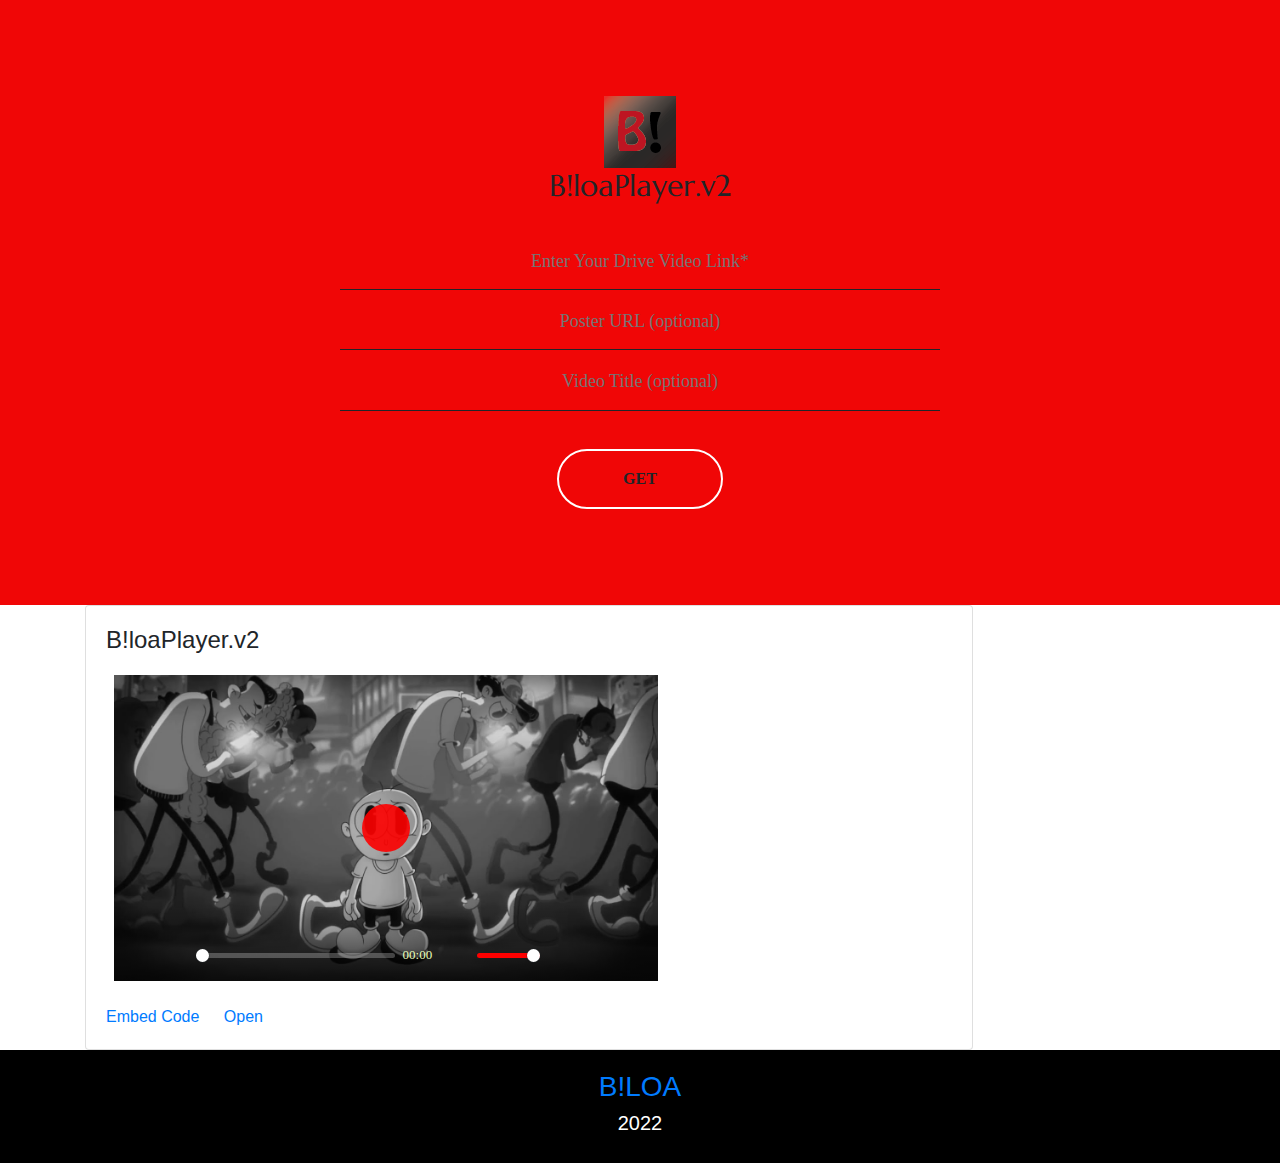
==== index.html @ 988dfe38 "Add files via upload" ====
<!DOCTYPE html>
<html lang="en">
<head>
    <meta charset="UTF-8">
    <meta http-equiv="X-UA-Compatible" content="IE=edge">
    <meta name="viewport" content="width=device-width, initial-scale=1.0">
    <title>v2.zplayer</title>
    <link rel="stylesheet" href="style.css">
    <link rel="stylesheet" href="https://cdn.jsdelivr.net/npm/bootstrap@4.6.1/dist/css/bootstrap.min.css"/>
  
</head>
<body>
<div class="subscribe-box"> 
  <img src="icon-logo.png" alt="icon-logo.png">
  <h2>B!loaPlayer.v2</h2>
  <div class="subscribe">
    <input type="text" placeholder="Enter Your Drive Video Link*" autocomplete="on" id="videourl" required="required"/>
    <input type="text" placeholder="Poster URL (optional)" autocomplete="on" id="posterurl"/>
    <input type="text" placeholder="Video Title (optional)" autocomplete="on" id="videotitle"/>

    
    <button onclick="get()"> <span>GET</span></button>
  </div>
</div>
  <div class="container">
    
    <div class="card" style="width:80%">
    <div class="card-body">
      <h4 class="card-title">B!loaPlayer.v2</h4>
      <p class="card-text">
        
<iframe id="plyr" width="560" height="315" 
scrolling="no"
src="plyr.html" 
frameborder="0" allow="accelerometer; autoplay; clipboard-write; encrypted-media; 
gyroscope; picture-in-picture" allowfullscreen>
</iframe>
          
      
      </p>
      <a href="#" onclick="embedplyr()" class="card-link">Embed Code</a>
      <a href="#" onclick="openplyr()" class="card-link">Open</a>
    </div>
    </div>

  </div>

  <footer>
    <h3><a href="#">B!LOA</a></h3>
    <h5>2022</h5>
  </footer>
  <style>
    footer{
      position: relative;
      bottom: 0;
      padding: 20px;
      background: black;
      text-align: center;
      display: block;
      color: white;
    }
  </style>
  <script src="script.js"></script>

  
</body>
</html>
---- style.css ----
@import url("https://fonts.googleapis.com/css?family=Playfair+Display:400,400i,700,700i,900,900i|Poppins:300,400,500,600,700,800,900");
@import url("https://fonts.googleapis.com/css?family=Forum");
@import url("https://fonts.googleapis.com/css?family=Cinzel:400,700,900|Josefin+Slab:100,100i,300,300i,400,400i,600,600i,700,700i|Marcellus|Nanum+Myeongjo:400,700,800|Old+Standard+TT:400,400i,700|Prata|Vidaloka");
body {
  background: #F0F0F0;
  margin: 0;
  color: white;
}

.subscribe-box {
  background: rgb(240, 6, 6);
  font-family: "Gothic A1", serif;
  padding: 6em 0;
  text-align: center;
}
.subscribe-box h2 {
  margin: 0 0 0.85em 0;
  font-weight: 100;
  font-size: 30px;
  font-family: "Marcellus", serif;
}
.subscribe-box .subscribe {
  width: 100%;
  max-width: 600px;
  margin: auto;
}
.subscribe-box .subscribe input {
  width: 100%;
  background: linear-gradient(45deg, rgb(240, 6, 6, 0.3));
  border: 0;
  border-bottom: 1px solid;
  padding: 1em 0 0.8em;
  text-align: center;
  font-size: 18px;
  font-family: inherit;
  font-weight: 300;
  line-height: 1.5;
  color: inherit;
  outline: none;
}
/*.subscribe-box .subscribe input::-moz-placeholder {
  color: rgba(255, 255, 255, 0.5);
}
.subscribe-box .subscribe input:-ms-input-placeholder {
  color: rgba(255, 255, 255, 0.5);
}
.subscribe-box .subscribe input::placeholder {
  color: rgba(255, 255, 255, 0.5);
}*/
.subscribe-box .subscribe button {
  all: unset;
  margin-top: 2.4em;
  background: transparent;
  border: 2px solid white;
  padding: 1em 4em;
  border-radius: 50px;
  cursor: pointer;
  display: inline-block;
  font-weight: 700;
  position: relative;
  transition: all 300ms ease;
}
.subscribe-box .subscribe button span {
  display: inline-block;
  transition: all 300ms ease;
}
.subscribe-box .subscribe button:before, .subscribe-box .subscribe button:after {
  content: "";
  display: block;
  position: absolute;
  transition: all 300ms ease;
  opacity: 0;
}
.subscribe-box .subscribe button:before {
  height: 7px;
  width: 7px;
  background: transparent;
  border-right: 2px solid;
  border-top: 2px solid;
  right: 30px;
  top: 21px;
  transform: rotate(45deg);
}
.subscribe-box .subscribe button:after {
  background: white;
  height: 2px;
  width: 50px;
  left: 0;
  top: 1.49em;
}
.subscribe-box .subscribe button:hover span {
  transform: translateX(-10px);
}
.subscribe-box .subscribe button:hover:before {
  opacity: 1;
}
.subscribe-box .subscribe button:hover:after {
  width: 14px;
  opacity: 1;
  transform: translateX(160px);
}
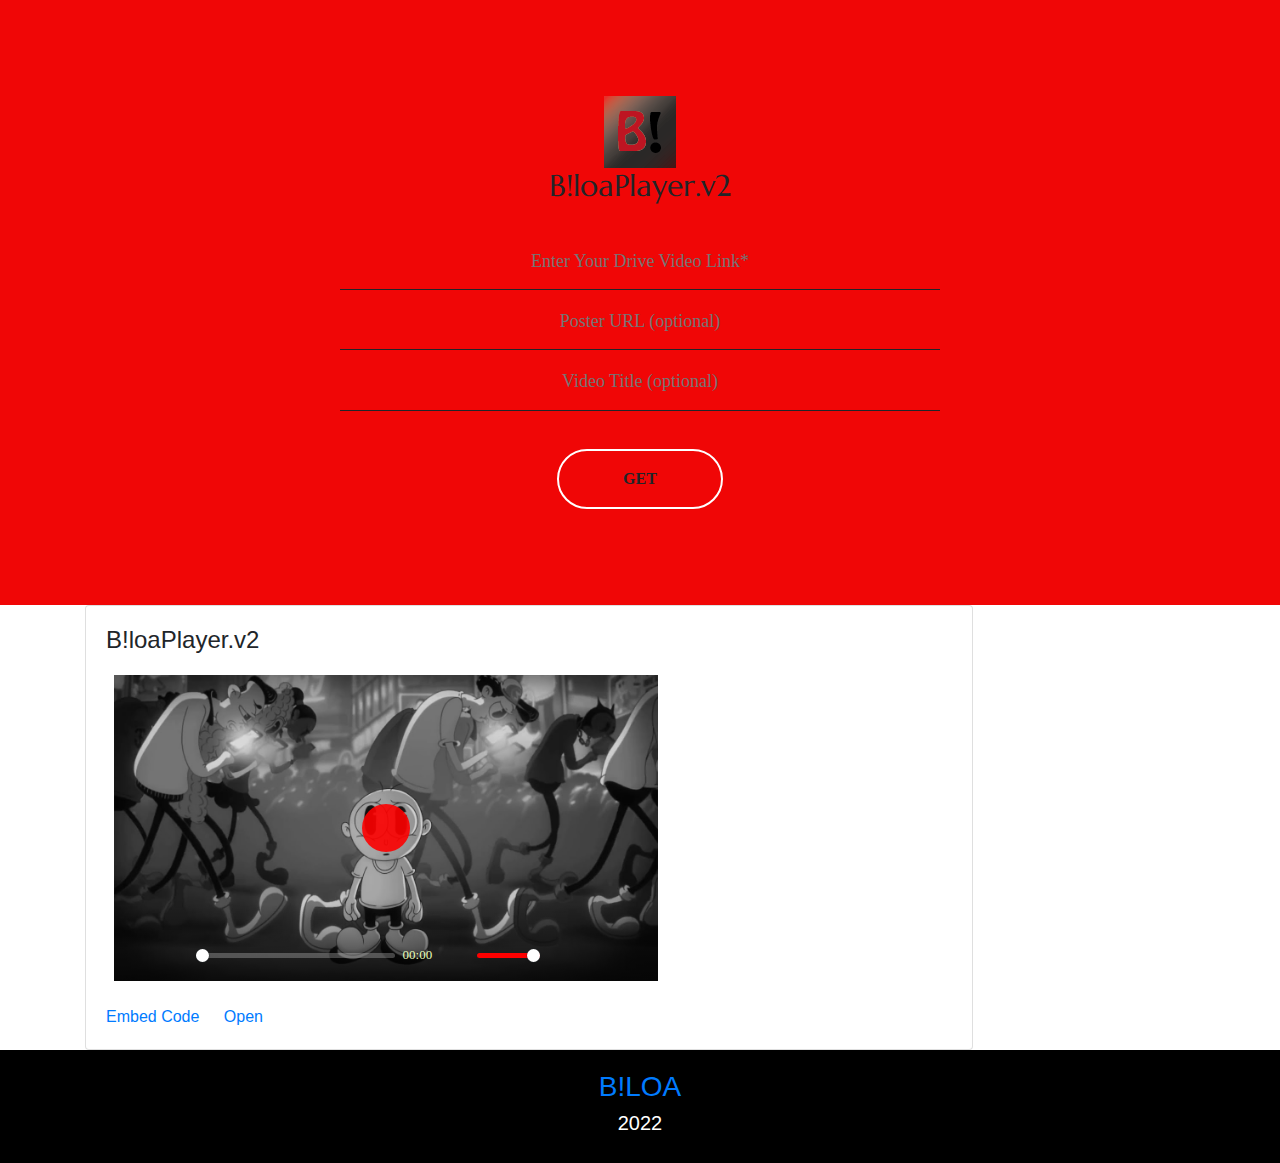
==== commit 09165c36: "Update index.html" ====
--- a/index.html
+++ b/index.html
@@ -4,7 +4,7 @@
     <meta charset="UTF-8">
     <meta http-equiv="X-UA-Compatible" content="IE=edge">
     <meta name="viewport" content="width=device-width, initial-scale=1.0">
-    <title>v2.zplayer</title>
+    <title>B!loaPlayer.v2</title>
     <link rel="stylesheet" href="style.css">
     <link rel="stylesheet" href="https://cdn.jsdelivr.net/npm/bootstrap@4.6.1/dist/css/bootstrap.min.css"/>
   
@@ -64,4 +64,4 @@
 
   
 </body>
-</html>+</html>
